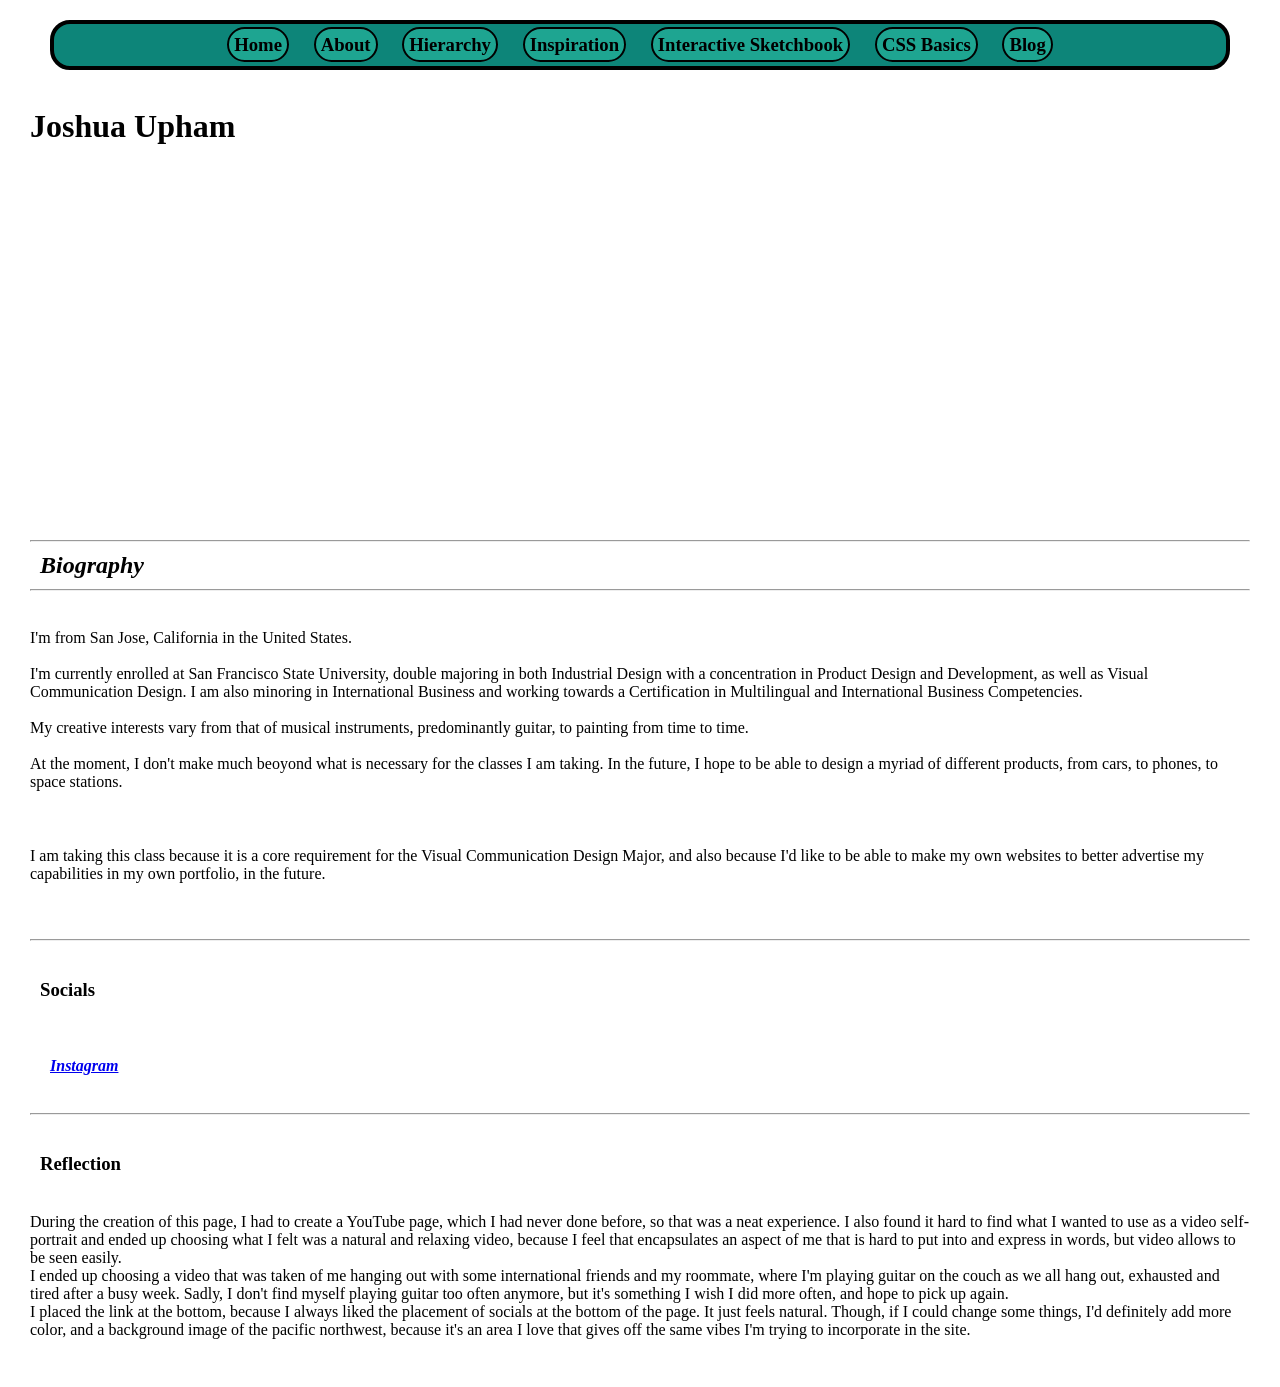
==== about/about.html @ a9d64d86 "Initial Upload" ====
<!DOCTYPE html>
<html lang="en">
  <head>
    <meta charset="UTF-8">
    <link rel="stylesheet" href="../css/style.css">
    <title>About Me</title>
  </head>
  <header>
  <h3>
    <nav>
      <a href="../index.html">Home</a>
      <a href="../about/about.html">About</a>
      <a href="../hierarchy/hierarchy.html">Hierarchy</a>
      <a href="../inspo/inspo.html">Inspiration</a>
      <a href="../checkpoint_one/checkpoint_one.html">Interactive Sketchbook</a>
      <a href="../css_basics/css_basics.html">CSS Basics</a>
      <a href="../century/century.html">Blog</a>
    </nav>
  </h3>
  </header>
  <body>
    <br>
    <h1>Joshua Upham</h1>
    <br>
<iframe 
  width="560" 
  height="315" 
  src="https://www.youtube.com/embed/Vri-NzJ2XSQ" 
  title="Chill guitar" 
  frameborder="0" 
  allow="accelerometer; autoplay; clipboard-write; encrypted-media; gyroscope; picture-in-picture; web-share" 
  referrerpolicy="strict-origin-when-cross-origin" 
  allowfullscreen>
</iframe>
  <br>
  <br>
  <hr>
  <h2><em>Biography</em></h2>
  <hr>
  <br>
  <p>
    I'm from San Jose, California in the United States.
    <br>
    <br>
    I'm currently enrolled at San Francisco State University, double majoring 
    in both Industrial Design with a concentration in Product Design and 
    Development, as well as Visual Communication Design. I am also minoring 
    in International Business and working towards a Certification in 
    Multilingual and International Business Competencies.
    <br>
    <br>
    My creative interests vary from that of musical instruments, 
    predominantly guitar, to painting from time to time.
    <br>
    <br>
    At the moment, I don't make much beoyond what is necessary for the classes 
    I am taking. In the future, I hope to be able to design a myriad of different 
    products, from cars, to phones, to space stations. 
  </p>
  <br>
  <br>
  <p>
    I am taking this class because it is a core requirement for the Visual Communication 
    Design Major, and also because I'd like to be able to make my own 
    websites to better advertise my capabilities in my own portfolio, in the 
    future.
  </p>
  <br>
  <br>
  <hr>
  <br>
  <h3><strong>Socials</strong></h3>
  <br>

  <a href="https://www.instagram.com/josh_upham?stkn=NTc4MTIwNjQ2YQ%3D%3D&utm_source=qr" 
  target="_blank">
   <h4><em><strong>Instagram</strong></em></h4>
  </a>
  <br>
  <hr>
  <br>
  <h3><strong>Reflection</strong></h3>
  <br>
  <p>
    During the creation of this page, I had to create a YouTube 
    page, which I had never done before, so that was a neat experience.
     I also found it hard to find what I wanted to use as a video self-portrait 
     and ended up choosing what I felt was a natural and relaxing video, because 
     I feel that encapsulates an aspect of me that is hard to put into and 
     express in words, but video allows to be seen easily. 
     <br>
     I ended up choosing a video that was taken of me hanging out with some 
     international friends and my roommate, where I'm playing guitar 
     on the couch as we all hang out, exhausted and tired after a busy week.
     Sadly, I don't find myself playing guitar too often anymore, but it's 
     something I wish I did more often, and hope to pick up again. 
     <br>
     I placed the link at the bottom, because I always liked the placement 
     of socials at the bottom of the page. It just feels natural. Though, 
     if I could change some things, I'd definitely add more color, and a 
     background image of the pacific northwest, because it's an area I love 
     that gives off the same vibes I'm trying to incorporate in the site.
  </p>
  <br>
  <br>

  </body>
</html>
---- css/style.css ----
/* the * indicates universal styles, we will get into that later in the semester
for now, you can leave these alone */

* {
    margin: 10px;
    padding: 0;
    box-sizing: border-box;
}
nav {
    text-align: center;
    background-color: rgb(13, 133, 121);
    padding: 10px;
    border: 4px solid black;
    border-radius: 20px;

}
/* Css is how we add all things style, below there are two simple styles added
go ahead and play with these, can you get the colors to change? What do you notice?
 */
nav a {
    text-decoration: none;
    color: black;
    margin-right: 10px;
    border-radius: 20px;
    border: 2px solid black;
    padding: 5px;
    background-color: rgb(30, 165, 145);
}
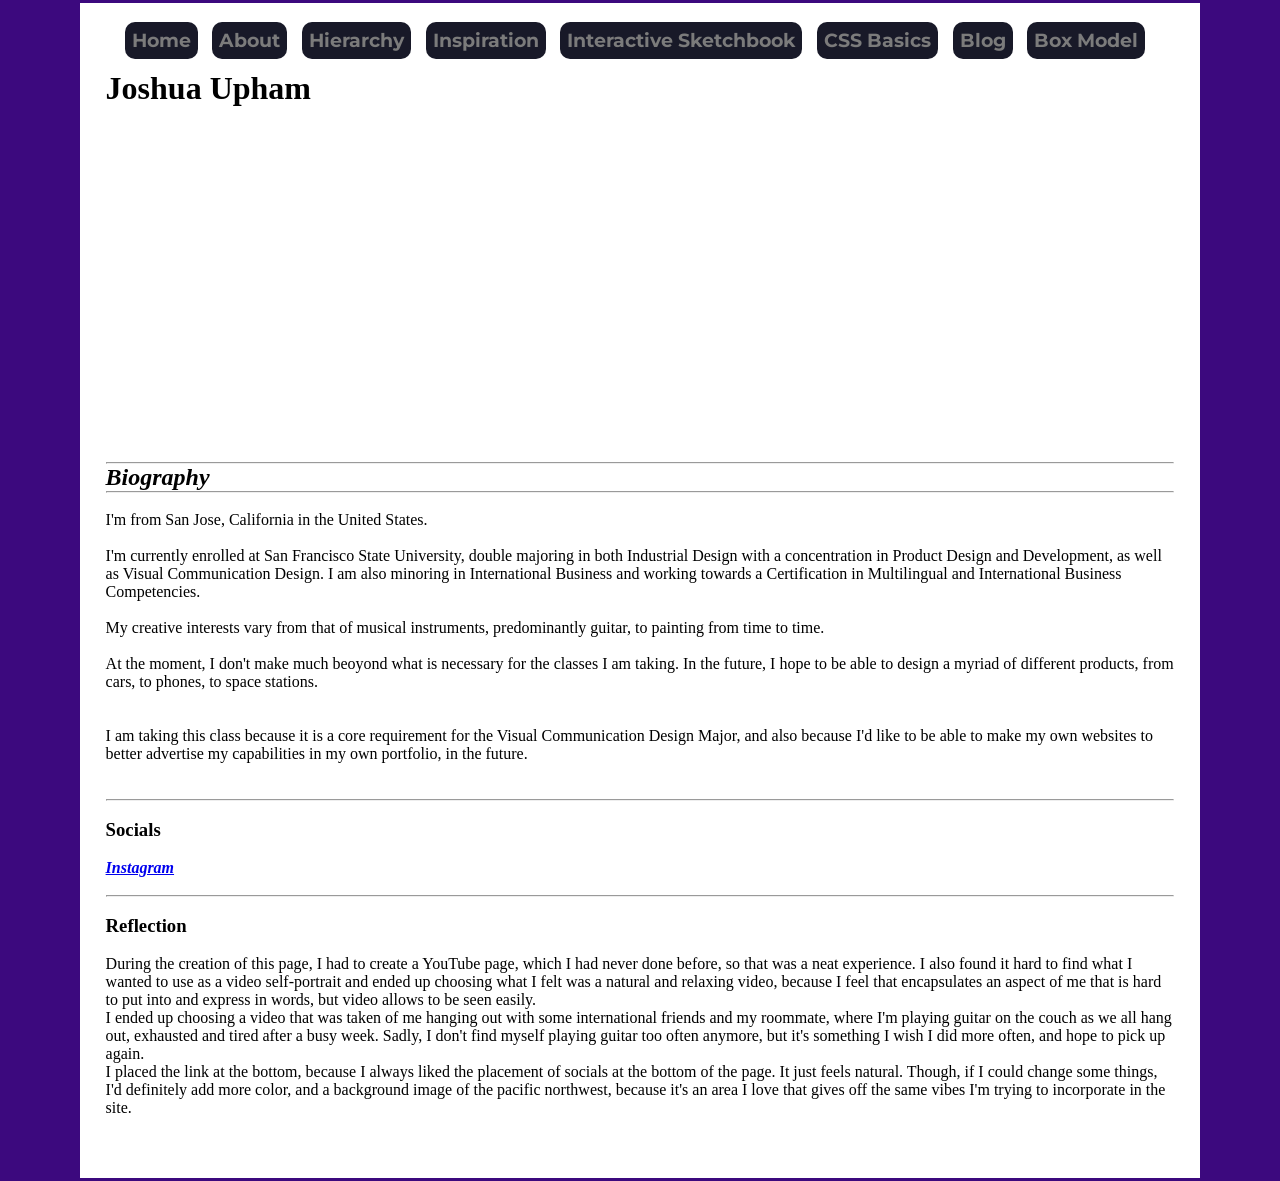
==== commit f1f79150: "css mods 1" ====
--- a/about/about.html
+++ b/about/about.html
@@ -4,17 +4,21 @@
     <meta charset="UTF-8">
     <link rel="stylesheet" href="../css/style.css">
     <title>About Me</title>
+    <link rel="preconnect" href="https://fonts.googleapis.com">
+<link rel="preconnect" href="https://fonts.gstatic.com" crossorigin>
+<link href="https://fonts.googleapis.com/css2?family=Montserrat:ital,wght@0,100..900;1,100..900&display=swap" rel="stylesheet">
   </head>
   <header>
   <h3>
-    <nav>
-      <a href="../index.html">Home</a>
-      <a href="../about/about.html">About</a>
-      <a href="../hierarchy/hierarchy.html">Hierarchy</a>
-      <a href="../inspo/inspo.html">Inspiration</a>
-      <a href="../checkpoint_one/checkpoint_one.html">Interactive Sketchbook</a>
-      <a href="../css_basics/css_basics.html">CSS Basics</a>
-      <a href="../century/century.html">Blog</a>
+    <nav class="Nav">
+      <a class="Nav A" href="../index.html">Home</a>
+      <a class="Nav A" href="../about/about.html">About</a>
+      <a class="Nav A" href="../hierarchy/hierarchy.html">Hierarchy</a>
+      <a class="Nav A" href="../inspo/inspo.html">Inspiration</a>
+      <a class="Nav A" href="../checkpoint_one/checkpoint_one.html">Interactive Sketchbook</a>
+      <a class="Nav A" href="../css_basics/css_basics.html">CSS Basics</a>
+      <a class="Nav A" href="../century/century.html">Blog</a>
+      <a class="Nav A" href="../box_model/box_model.html">Box Model</a>
     </nav>
   </h3>
   </header>
--- a/css/style.css
+++ b/css/style.css
@@ -2,29 +2,64 @@
 for now, you can leave these alone */
 
 * {
-    margin: 10px;
+    margin: 0;
     padding: 0;
     box-sizing: border-box;
 }
-nav {
+
+
+.montserrat{
+  font-family: "Montserrat", sans-serif;
+  font-optical-sizing: auto;
+  font-weight: normal;
+  font-style: normal;
+}
+
+.Nav {
     text-align: center;
-    background-color: rgb(13, 133, 121);
-    padding: 10px;
-    border: 4px solid black;
-    border-radius: 20px;
+}
+
+.Nav A {
+    font-family: montserrat, sans-serif;
+    text-decoration: none;
+    color: rgb(123, 123, 123);
+    margin-right: 10px;
+    border-radius: 10px;
+    padding: 7px;
+    background-color: rgb(24, 25, 40);
+}
+
+body {
+    padding: 2%;
+    border-style: solid;
+    border-left-width: 80px;
+    border-right-width: 80px;
+    border-color: rgb(60, 9, 126);
 
 }
-/* Css is how we add all things style, below there are two simple styles added
-go ahead and play with these, can you get the colors to change? What do you notice?
- */
-nav a {
-    text-decoration: none;
-    color: black;
-    margin-right: 10px;
-    border-radius: 20px;
-    border: 2px solid black;
-    padding: 5px;
-    background-color: rgb(30, 165, 145);
+
+.me {
+    margin-left: 40%;
+    width: 21%;
 }
 
+.entry {
+    background-color: rgb(83, 99, 149);
+}
 
+.entry a{
+    text-decoration: none;
+}
+
+.name {
+    color: rgb(146, 146, 146);
+    text-align: center;
+    font-family: montserrat, sans-serif;
+}
+
+.intro {
+    font-weight: bold;
+    font-family: montserrat, sans-serif;
+    text-align: center;
+}
+  
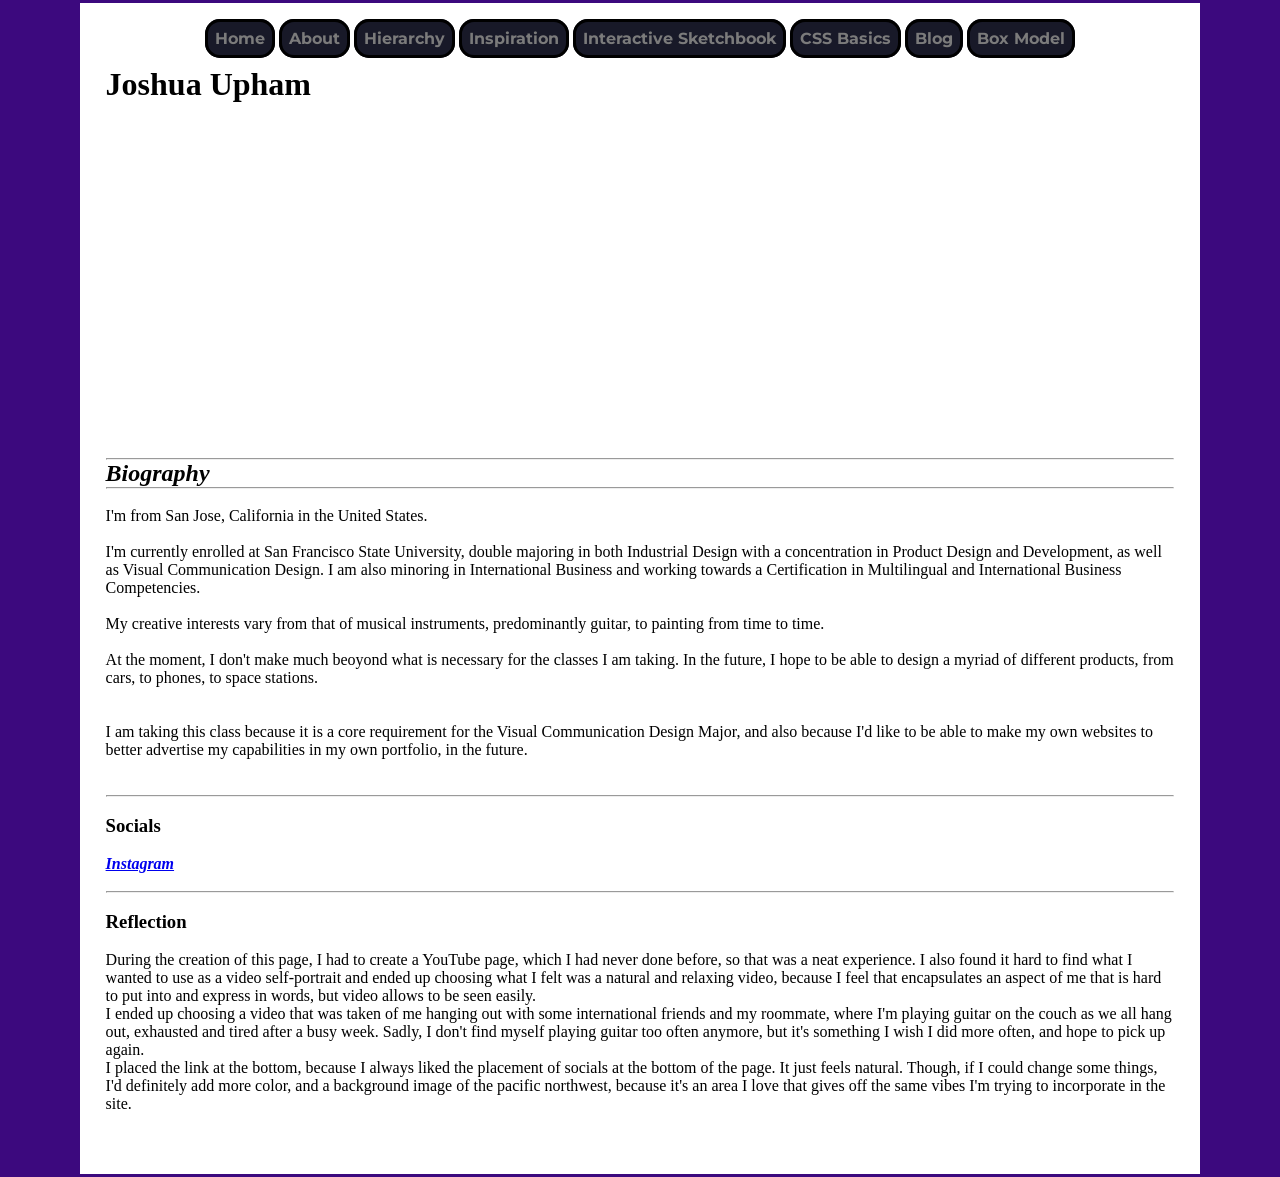
==== commit 174c7399: "mick fleetwood" ====
--- a/about/about.html
+++ b/about/about.html
@@ -8,21 +8,19 @@
 <link rel="preconnect" href="https://fonts.gstatic.com" crossorigin>
 <link href="https://fonts.googleapis.com/css2?family=Montserrat:ital,wght@0,100..900;1,100..900&display=swap" rel="stylesheet">
   </head>
+  <body>
   <header>
-  <h3>
-    <nav class="Nav">
-      <a class="Nav A" href="../index.html">Home</a>
-      <a class="Nav A" href="../about/about.html">About</a>
-      <a class="Nav A" href="../hierarchy/hierarchy.html">Hierarchy</a>
-      <a class="Nav A" href="../inspo/inspo.html">Inspiration</a>
-      <a class="Nav A" href="../checkpoint_one/checkpoint_one.html">Interactive Sketchbook</a>
-      <a class="Nav A" href="../css_basics/css_basics.html">CSS Basics</a>
-      <a class="Nav A" href="../century/century.html">Blog</a>
-      <a class="Nav A" href="../box_model/box_model.html">Box Model</a>
+    <nav class="navi">
+      <a class="navilink" href="../index.html">Home</a>
+      <a class="navilink" href="../about/about.html">About</a>
+      <a class="navilink" href="../hierarchy/hierarchy.html">Hierarchy</a>
+      <a class="navilink" href="../inspo/inspo.html">Inspiration</a>
+      <a class="navilink" href="../checkpoint_one/checkpoint_one.html">Interactive Sketchbook</a>
+      <a class="navilink" href="../css_basics/css_basics.html">CSS Basics</a>
+      <a class="navilink" href="../century/century.html">Blog</a>
+      <a class="navilink" href="../box_model/box_model.html">Box Model</a>
     </nav>
-  </h3>
   </header>
-  <body>
     <br>
     <h1>Joshua Upham</h1>
     <br>
--- a/css/style.css
+++ b/css/style.css
@@ -15,18 +15,23 @@
   font-style: normal;
 }
 
-.Nav {
+.navi {
     text-align: center;
 }
 
-.Nav A {
+.navilink {
     font-family: montserrat, sans-serif;
     text-decoration: none;
     color: rgb(123, 123, 123);
-    margin-right: 10px;
-    border-radius: 10px;
+    border-radius: 15px;
+    border-width: 3px;
+    border-color: #000000;
+    border-style: solid;
     padding: 7px;
     background-color: rgb(24, 25, 40);
+    display: inline;
+    font-size: 16px;
+    font-weight: bold;
 }
 
 body {
@@ -62,4 +67,13 @@
     font-family: montserrat, sans-serif;
     text-align: center;
 }
-  +
+.titles {
+    text-align: center;
+    font-family: montserrat, sans-serif;
+}
+.social {
+    font-family: montserrat, sans-serif;
+    text-align: center;
+    color: rgb(6, 26, 62);
+}
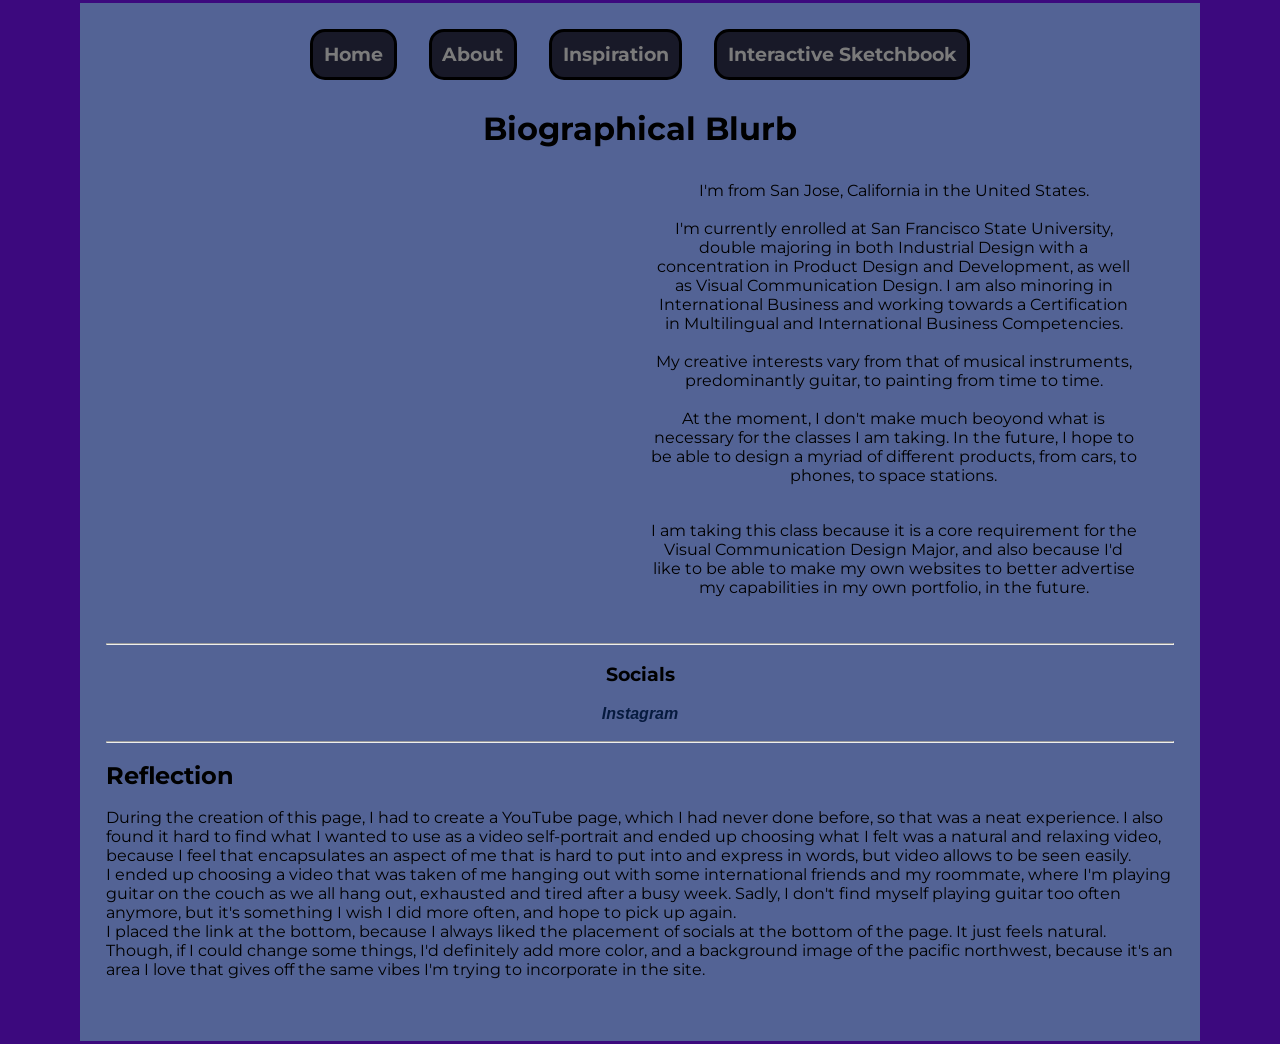
==== commit 49b76f3d: "potato" ====
--- a/about/about.html
+++ b/about/about.html
@@ -3,30 +3,28 @@
   <head>
     <meta charset="UTF-8">
     <link rel="stylesheet" href="../css/style.css">
+    <link rel="stylesheet" href="css/about.css">
     <title>About Me</title>
     <link rel="preconnect" href="https://fonts.googleapis.com">
 <link rel="preconnect" href="https://fonts.gstatic.com" crossorigin>
 <link href="https://fonts.googleapis.com/css2?family=Montserrat:ital,wght@0,100..900;1,100..900&display=swap" rel="stylesheet">
   </head>
-  <body>
+  <body class="entry">
   <header>
     <nav class="navi">
       <a class="navilink" href="../index.html">Home</a>
       <a class="navilink" href="../about/about.html">About</a>
-      <a class="navilink" href="../hierarchy/hierarchy.html">Hierarchy</a>
       <a class="navilink" href="../inspo/inspo.html">Inspiration</a>
       <a class="navilink" href="../checkpoint_one/checkpoint_one.html">Interactive Sketchbook</a>
-      <a class="navilink" href="../css_basics/css_basics.html">CSS Basics</a>
-      <a class="navilink" href="../century/century.html">Blog</a>
-      <a class="navilink" href="../box_model/box_model.html">Box Model</a>
     </nav>
   </header>
     <br>
-    <h1>Joshua Upham</h1>
+    <h1>Biographical Blurb</h1>
     <br>
+<section>
+  <article>
 <iframe 
-  width="560" 
-  height="315" 
+
   src="https://www.youtube.com/embed/Vri-NzJ2XSQ" 
   title="Chill guitar" 
   frameborder="0" 
@@ -34,12 +32,8 @@
   referrerpolicy="strict-origin-when-cross-origin" 
   allowfullscreen>
 </iframe>
-  <br>
-  <br>
-  <hr>
-  <h2><em>Biography</em></h2>
-  <hr>
-  <br>
+</article>
+<article>
   <p>
     I'm from San Jose, California in the United States.
     <br>
@@ -67,21 +61,23 @@
     websites to better advertise my capabilities in my own portfolio, in the 
     future.
   </p>
+  </article>
+  </section>
   <br>
   <br>
   <hr>
   <br>
-  <h3><strong>Socials</strong></h3>
+  <h3 class="titles"><strong>Socials</strong></h3>
   <br>
 
   <a href="https://www.instagram.com/josh_upham?stkn=NTc4MTIwNjQ2YQ%3D%3D&utm_source=qr" 
   target="_blank">
-   <h4><em><strong>Instagram</strong></em></h4>
+   <h4 class="social"><em><strong>Instagram</strong></em></h4>
   </a>
   <br>
   <hr>
   <br>
-  <h3><strong>Reflection</strong></h3>
+  <h2>Reflection</h2>
   <br>
   <p>
     During the creation of this page, I had to create a YouTube 
--- a/css/style.css
+++ b/css/style.css
@@ -17,9 +17,18 @@
 
 .navi {
     text-align: center;
+    margin-bottom: 1%;
+    display: flex;
+    flex-direction: row;
+    flex-wrap: nowrap;
+    justify-content: center;
 }
 
 .navilink {
+    display: flex;
+    flex-direction: column;
+    flex-wrap: nowrap;
+    justify-content: center;
     font-family: montserrat, sans-serif;
     text-decoration: none;
     color: rgb(123, 123, 123);
@@ -27,11 +36,12 @@
     border-width: 3px;
     border-color: #000000;
     border-style: solid;
-    padding: 7px;
+    padding: 1%;
     background-color: rgb(24, 25, 40);
-    display: inline;
-    font-size: 16px;
+    font-size: 120%;
     font-weight: bold;
+    margin-left: 1.5%;
+    margin-right: 1.5%;
 }
 
 body {
@@ -43,9 +53,39 @@
 
 }
 
+.hello {
+    display: flex;
+    flex-direction: row;
+    flex-wrap: nowrap;
+    justify-content: space-between;
+    margin: 0% 5% 0% 5%;
+}
+
+.hi {
+    width: 30%;
+    display: flex;
+    flex-direction: column;
+    flex-wrap: nowrap;
+    justify-content: center;
+}
+
 .me {
-    margin-left: 40%;
-    width: 21%;
+    width: 100%;
+    display: flex;
+    flex-direction: column;
+    flex-wrap: nowrap;
+    justify-content: center;
+
+}
+
+.bio {
+    width: 60%;
+    display: flex;
+    flex-direction: column;
+    flex-wrap: nowrap;
+    justify-content: center;
+    text-align: center;
+    font-style: italic;
 }
 
 .entry {
@@ -66,6 +106,7 @@
     font-weight: bold;
     font-family: montserrat, sans-serif;
     text-align: center;
+    font-size: 130%;
 }
 
 .titles {
@@ -76,4 +117,14 @@
     font-family: montserrat, sans-serif;
     text-align: center;
     color: rgb(6, 26, 62);
+}
+
+h1 {
+    text-align: center;
+    font-family: montserrat, sans-serif;
+    margin-bottom: .5%;
+}
+
+p, h2, h3, h4{
+    font-family: montserrat, sans-serif;
 }
--- a/about/css/about.css
+++ b/about/css/about.css
@@ -0,0 +1,37 @@
+/* the * indicates universal styles, we will get into that later in the semester
+for now, you can leave these alone */
+
+* {
+    margin: 0;
+    padding: 0;
+    box-sizing: border-box;
+}
+
+/* Css is how we add all things style, below there are two simple styles added
+go ahead and play with these, can you get the colors to change? What do you notice?
+ */
+
+section {
+    display: flex;
+    flex-direction: row;
+    flex-wrap: nowrap;
+    justify-content: space-between;
+    margin-left: 2.5%;
+    margin-right: 2.5%;
+}
+
+article {
+    width: 50%;
+    padding: 1%;
+    text-align: center;
+
+    display: flex;
+    flex-direction: column;
+    flex-wrap: nowrap;
+    justify-content: center;
+}
+
+iframe {
+    width: 100%;
+    height: 100%;
+}
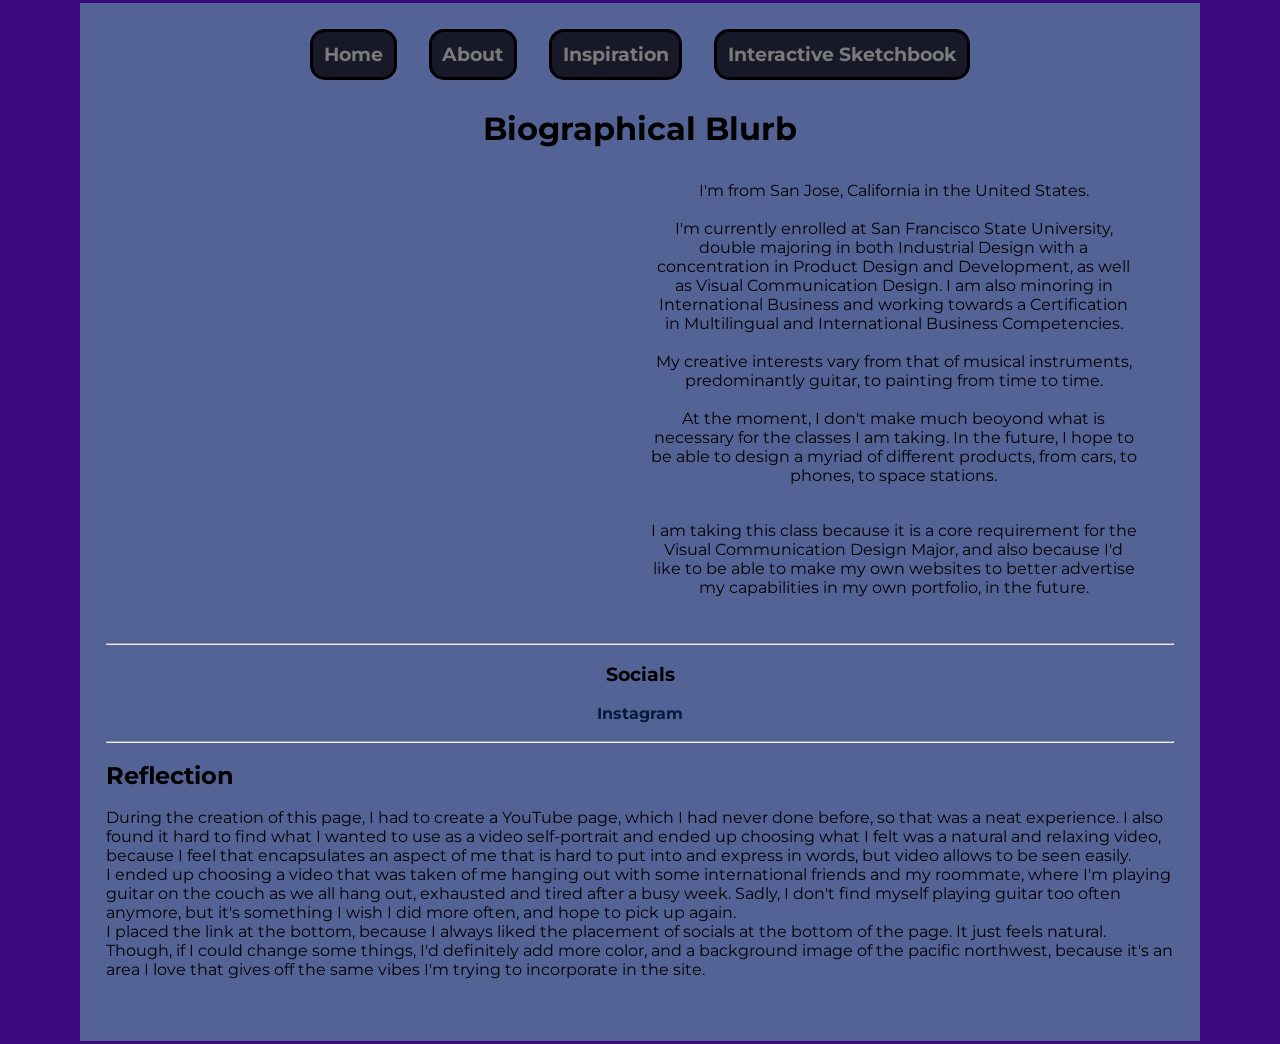
==== commit 4eee5d51: "potatwo" ====
--- a/about/about.html
+++ b/about/about.html
@@ -67,12 +67,12 @@
   <br>
   <hr>
   <br>
-  <h3 class="titles"><strong>Socials</strong></h3>
+  <h3 class="titles">Socials</h3>
   <br>
 
   <a href="https://www.instagram.com/josh_upham?stkn=NTc4MTIwNjQ2YQ%3D%3D&utm_source=qr" 
   target="_blank">
-   <h4 class="social"><em><strong>Instagram</strong></em></h4>
+   <h4 class="social">Instagram</h4>
   </a>
   <br>
   <hr>
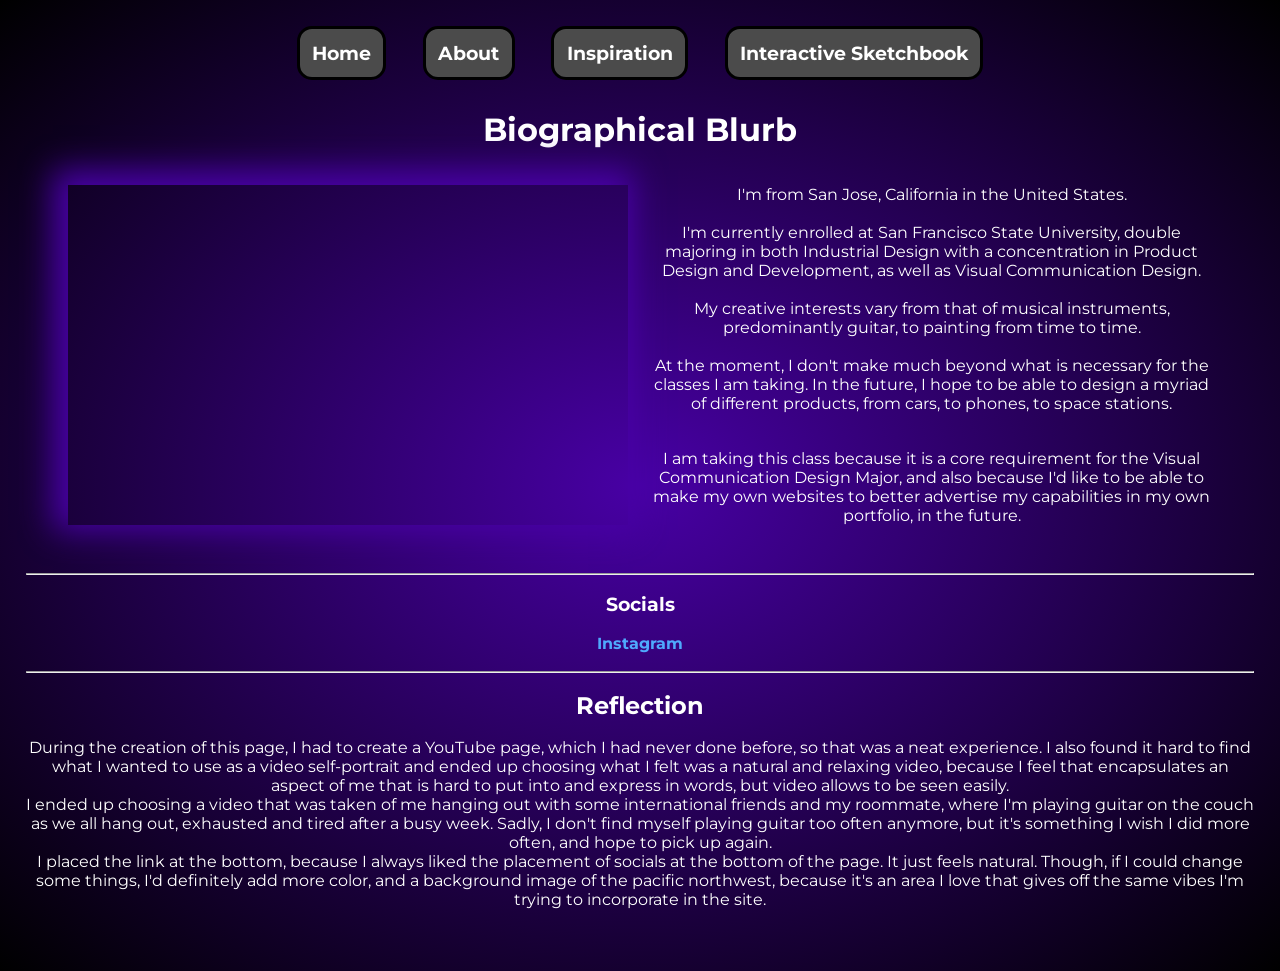
==== commit cca0134a: "bio" ====
--- a/about/about.html
+++ b/about/about.html
@@ -40,16 +40,14 @@
     <br>
     I'm currently enrolled at San Francisco State University, double majoring 
     in both Industrial Design with a concentration in Product Design and 
-    Development, as well as Visual Communication Design. I am also minoring 
-    in International Business and working towards a Certification in 
-    Multilingual and International Business Competencies.
+    Development, as well as Visual Communication Design.
     <br>
     <br>
     My creative interests vary from that of musical instruments, 
     predominantly guitar, to painting from time to time.
     <br>
     <br>
-    At the moment, I don't make much beoyond what is necessary for the classes 
+    At the moment, I don't make much beyond what is necessary for the classes 
     I am taking. In the future, I hope to be able to design a myriad of different 
     products, from cars, to phones, to space stations. 
   </p>
--- a/css/style.css
+++ b/css/style.css
@@ -31,26 +31,34 @@
     justify-content: center;
     font-family: montserrat, sans-serif;
     text-decoration: none;
-    color: rgb(123, 123, 123);
+    color: #ffffff;
     border-radius: 15px;
     border-width: 3px;
     border-color: #000000;
     border-style: solid;
     padding: 1%;
-    background-color: rgb(24, 25, 40);
+    background-color: rgb(75, 75, 75);
     font-size: 120%;
     font-weight: bold;
     margin-left: 1.5%;
     margin-right: 1.5%;
+    position: relative;
+    transition-duration: .7s;
+}
+
+.navilink:hover {
+    background-color: #ffffff;
+    color: #000000;
+    border-radius: 15px;
+    border-width: 3px;
+    border-color: #000000;
+    border-style: solid;
+    transform: scale(1.1);
 }
 
 body {
     padding: 2%;
-    border-style: solid;
-    border-left-width: 80px;
-    border-right-width: 80px;
-    border-color: rgb(60, 9, 126);
-
+    background-image: radial-gradient(rgb(72, 0, 165), #000000);
 }
 
 .hello {
@@ -89,7 +97,7 @@
 }
 
 .entry {
-    background-color: rgb(83, 99, 149);
+    background-color: rgb(30, 30, 30);
 }
 
 .entry a{
@@ -97,7 +105,7 @@
 }
 
 .name {
-    color: rgb(146, 146, 146);
+    color: #ffffff;
     text-align: center;
     font-family: montserrat, sans-serif;
 }
@@ -116,7 +124,7 @@
 .social {
     font-family: montserrat, sans-serif;
     text-align: center;
-    color: rgb(6, 26, 62);
+    color: rgb(79, 169, 253);
 }
 
 h1 {
@@ -125,6 +133,12 @@
     margin-bottom: .5%;
 }
 
-p, h2, h3, h4{
+p, h1, h2, h3, h4{
     font-family: montserrat, sans-serif;
+    color: #ffffff;
+    text-align: center;
+}
+
+img, iframe{
+    box-shadow: -5px -5px 30px 10px rgb(72, 0, 165);
 }
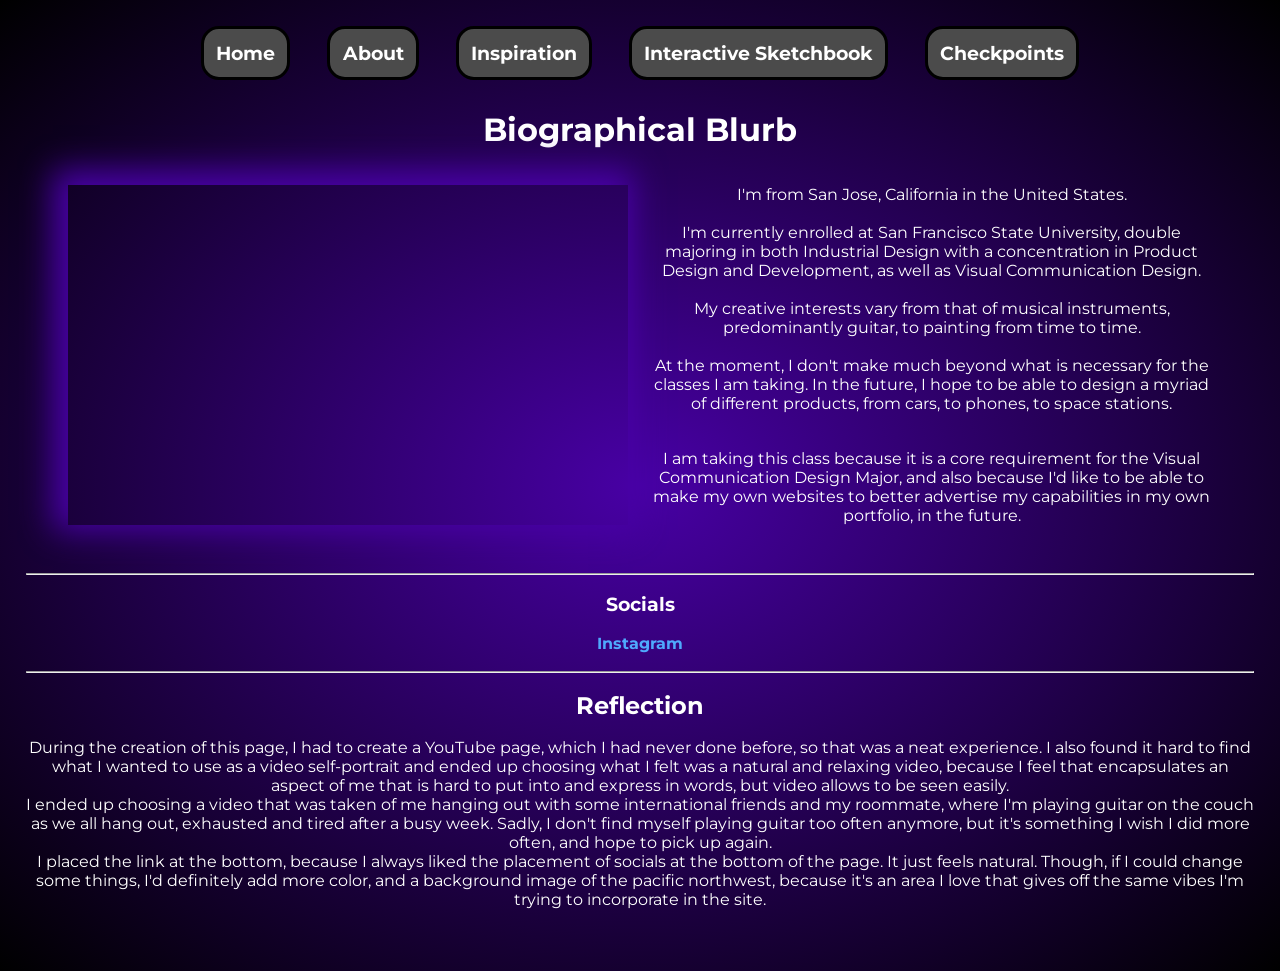
==== commit cec4d45e: "new" ====
--- a/about/about.html
+++ b/about/about.html
@@ -16,6 +16,7 @@
       <a class="navilink" href="../about/about.html">About</a>
       <a class="navilink" href="../inspo/inspo.html">Inspiration</a>
       <a class="navilink" href="../checkpoint_one/checkpoint_one.html">Interactive Sketchbook</a>
+      <a class="navilink" href="../checkpoints/checkpoints.html">Checkpoints</a>
     </nav>
   </header>
     <br>
--- a/css/style.css
+++ b/css/style.css
@@ -7,6 +7,10 @@
     box-sizing: border-box;
 }
 
+body {
+    width: 100%;
+    min-height: 100vh;
+}
 
 .montserrat{
   font-family: "Montserrat", sans-serif;
@@ -32,8 +36,8 @@
     font-family: montserrat, sans-serif;
     text-decoration: none;
     color: #ffffff;
-    border-radius: 15px;
-    border-width: 3px;
+    border-radius: 0.9375em;
+    /* border-width: 3px; */
     border-color: #000000;
     border-style: solid;
     padding: 1%;
@@ -49,8 +53,8 @@
 .navilink:hover {
     background-color: #ffffff;
     color: #000000;
-    border-radius: 15px;
-    border-width: 3px;
+    border-radius: 0.9375em;
+    /* border-width: 3px; */
     border-color: #000000;
     border-style: solid;
     transform: scale(1.1);
@@ -94,6 +98,7 @@
     justify-content: center;
     text-align: center;
     font-style: italic;
+    padding: 5%;
 }
 
 .entry {
@@ -141,4 +146,45 @@
 
 img, iframe{
     box-shadow: -5px -5px 30px 10px rgb(72, 0, 165);
+}
+
+
+/* @media screen and (max-width: 480px) {
+
+  body {
+    font-size: 50%;
+  }
+
+} */
+
+@media screen and (max-width: 1080px) {
+    
+     body {
+        font-size: 95%;
+  }
+
+  .hello {
+    flex-direction: column;
+    align-items: center;
+    justify-content: center;
+    
+  }
+
+  .hi {
+    width: 50%;
+  }
+
+  .bio {
+    width: 90%;
+    justify-content: center;
+  } 
+
+} 
+
+@media screen and (max-width: 768px) {
+
+body {
+    font-size: 90%;
+}
+
 }
--- a/about/css/about.css
+++ b/about/css/about.css
@@ -34,4 +34,22 @@
 iframe {
     width: 100%;
     height: 100%;
+}
+
+@media screen and (max-width: 1080px) {
+
+    iframe {
+        width: 90%;
+    }
+
+    article {
+        width: 100%;
+        align-items: center;
+        padding: 2%;
+    }
+    
+    section {
+        flex-direction: column;
+        align-items: center;
+    }
 }
